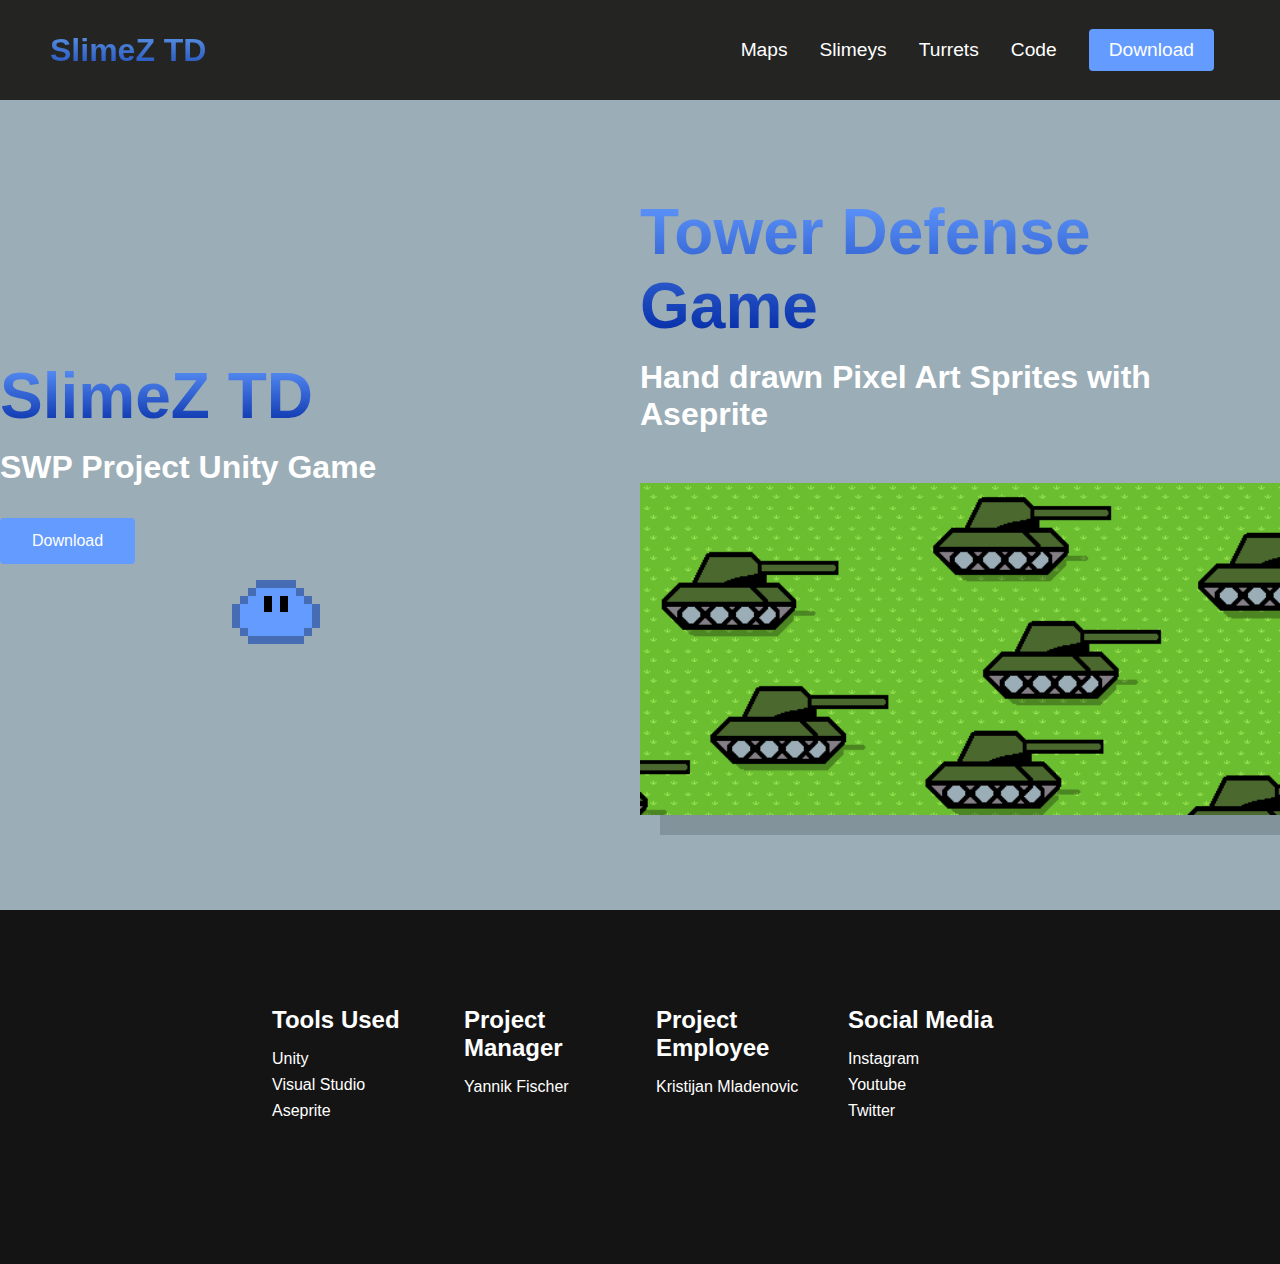
==== index.html @ 140e760e "init" ====
<!DOCTYPE html>
<html lang="en">
  <head>
    <meta charset="UTF-8" />
    <meta http-equiv="X-UA-Compatible" content="IE=edge" />
    <meta name="viewport" content="width=device-width, initial-scale=1.0" />
    <title>SlimeZ TD</title>
    <link rel="stylesheet" href="/styles.css" />
  </head>
  <body>
    <nav class="navbar">
      <div class="navbar_container">
        <a href="/" id="navbar_logo">SlimeZ TD</a>
        <ul class="navbar_menu">
          <li class="navbar_item">
            <a href="/maps.html" class="navbar_links">Maps</a>
          </li>
          <li class="navbar_item">
            <a href="/slimeys.html" class="navbar_links">Slimeys</a>
          </li>
          <li class="navbar_item">
            <a href="/turrets.html" class="navbar_links">Turrets</a>
          </li>
          <li class="navbar_item">
            <a href="/code.html" class="navbar_links">Code</a>
          </li>
          <li class="navbar_btn">
            <a href="./SlimeZ TD.zip" class="button">Download</a>
          </li>
        </ul>
      </div>
    </nav>
    <div class="main">
      <div class="main_container">
        <div class="main_content">
          <h1>SlimeZ TD</h1>
          <p>SWP Project Unity Game</p>
          <button class="main_btn">
            <a href="./SlimeZ TD.zip">Download</a>
          </button>
          <div class="main_img-container">
            <img src="/images/SlimeZTDIcon.png" alt="pic" id="main_img" />
          </div>
        </div>
        <div class="second_main_content">
          <h1>Tower Defense Game</h1>
          <h2>Hand drawn Pixel Art Sprites with Aseprite</h2>
          <img
            src="/images/TitleScreenBackground.png"
            alt="pic"
            id="second_img"
          />
        </div>
      </div>
    </div>

    <div class="footer__container">
      <div class="footer__links">
        <div class="footer__link--wrapper">
          <div class="footer__link--items">
            <h2>Tools Used</h2>
            <a href="/">Unity</a>
            <a href="/">Visual Studio</a>
            <a href="/">Aseprite</a>
          </div>
          <div class="footer__link--items">
            <h2>Project Manager</h2>
            <a href="/">Yannik Fischer</a>
          </div>
        </div>
        <div class="footer__link--wrapper">
          <div class="footer__link--items">
            <h2>Project Employee</h2>
            <a href="/">Kristijan Mladenovic</a>
          </div>
          <div class="footer__link--items">
            <h2>Social Media</h2>
            <a href="https://www.instagram.com/bellapoarch/">Instagram</a>
            <a href="https://www.youtube.com/user/PewDiePie">Youtube</a>
            <a href="https://twitter.com/bunnydelphine">Twitter</a>
          </div>
        </div>
      </div>
      <div class="social__media">
        <div class="social__media--wrap"></div>
      </div>
    </div>
  </body>
</html>
---- styles.css ----
* {
  box-sizing: border-box;
  margin: 0;
  padding: 0;
  font-family: sans-serif;
}

.navbar {
  background: #242423;
  height: 100px;
  display: flex;
  justify-content: center;
  align-items: center;
  font-size: 1.2rem;
  position: sticky;
  top: 0;
  z-index: 999;
}

.navbar_container {
  display: flex;
  justify-content: space-between;
  height: 80%;
  z-index: 1;
  width: 100%;
  max-width: 1500px;
  margin: 0 auto;
  padding: 0 50px;
}

#navbar_logo {
  background-color: #639bff;
  background-image: linear-gradient(to top, #0027a2 0%, #80c0ff 100%);
  background-size: 100%;
  -webkit-background-clip: text;
  -moz-background-clip: text;
  -webkit-text-fill-color: transparent;
  -moz-text-fill-color: transparent;
  display: flex;
  align-items: center;
  cursor: pointer;
  text-decoration: none;
  font-size: 2rem;
  font-weight: bold;
}

.navbar_menu {
  display: flex;
  align-items: center;
  list-style: none;
  text-align: center;
}

.navbar_item {
  height: 80px;
}

.navbar_links {
  color: #fff;
  display: flex;
  align-items: center;
  justify-content: center;
  text-decoration: none;
  padding: 0 1rem;
  height: 100%;
}

.navbar_links:hover {
  color: #639bff;
  transition: 0.3s ease;
}

.navbar_btn {
  display: flex;
  justify-content: center;
  align-items: center;
  padding: 0 1rem;
  width: 100%;
}

.button {
  display: flex;
  justify-content: center;
  align-items: center;
  text-decoration: none;
  padding: 10px 20px;
  height: 100%;
  width: 100%;
  border: none;
  outline: none;
  border-radius: 4px;
  background: #639bff;
  color: #fff;
}

.button:hover {
  background: #194ba8;
  transition: 0.3s ease;
}

.main {
  background: #9badb7;
  width: 100%;
}

.main_container {
  display: grid;
  grid-template-columns: 1fr 1fr;
  align-items: center;
  justify-content: space-around;
  margin: auto;
  height: 90vh;
  background-color: #9badb7;
  z-index: 1;
  width: 100%;
  max-width: 1500px;
  padding-bottom: 0 50px;
}

.main_content h1 {
  font-size: 4rem;
  background-color: #639bff;
  background-image: linear-gradient(to top, #0027a2 0%, #639bff 100%);
  background-size: 100%;
  -webkit-background-clip: text;
  -moz-background-clip: text;
  -webkit-text-fill-color: transparent;
  -moz-text-fill-color: transparent;
  cursor: pointer;
}

.main_content p {
  margin-top: 1rem;
  font-size: 2rem;
  font-weight: 700;
  color: #fff;
  cursor: pointer;
}

.main_btn {
  font-size: 1rem;
  background: #639bff;
  padding: 14px 32px;
  border: none;
  border-radius: 4px;
  color: #fff;
  margin-top: 2rem;
  cursor: pointer;
  position: relative;
  transition: all 0.35s;
  outline: none;
}

.main_btn a {
  position: relative;
  z-index: 2;
  color: #fff;
  text-decoration: none;
}

.main_btn:after {
  position: absolute;
  content: "";
  top: 0;
  left: 0;
  width: 0;
  height: 100%;
  background: #4837ff;
  transition: all 0.35s;
  border-radius: 4px;
}

.main_btn:hover {
  color: #fff;
}

.main_btn:hover:after {
  width: 100%;
}

.main_img-container {
  text-align: center;
  justify-self: center;
}

#main_img {
  height: 50%;
  width: 50%;
  display: flex;
  cursor: pointer;
}

.second_main_content h1 {
  align-items: flex-start;
  font-size: 4rem;
  background-color: #639bff;
  background-image: linear-gradient(to top, #0027a2 0%, #639bff 100%);
  background-size: 100%;
  -webkit-background-clip: text;
  -moz-background-clip: text;
  -webkit-text-fill-color: transparent;
  -moz-text-fill-color: transparent;
  cursor: pointer;
}

.second_main_content h2 {
  align-items: flex-start;
  margin-top: 1rem;
  font-size: 2rem;
  font-weight: 700;
  color: #fff;
  cursor: pointer;
}

#second_img {
  margin-top: 50px;
  height: 100%;
  width: 100%;
  display: flex;
  position: relative;
  border-radius: 0% 0% 0% 0% / 0% 0% 0% 0%;
  box-shadow: 20px 20px rgba(0, 0, 0, 0.15);
  transition: all 0.4s ease;
  cursor: pointer;
}

#second_img:hover {
  border-radius: 0% 0% 50% 50% / 0% 0% 5% 5%;
  box-shadow: 10px 10px rgba(0, 0, 0, 0.25);
  cursor: pointer;
}

.footer__container {
  background-color: #141414;
  padding: 5rem 0;
  display: flex;
  flex-direction: column;
  justify-content: center;
  align-items: center;
}

#footer__logo {
  color: #fff;
  display: flex;
  align-items: center;
  cursor: pointer;
  text-decoration: none;
  font-size: 2rem;
}

.footer__links {
  width: 100%;
  max-width: 1000px;
  display: flex;
  justify-content: center;
}

.footer__link--wrapper {
  display: flex;
}

.footer__link--items {
  display: flex;
  flex-direction: column;
  align-items: flex-start;
  margin: 16px;
  text-align: left;
  width: 160px;
  box-sizing: border-box;
}

.footer__link--items h2 {
  margin-bottom: 16px;
  cursor: pointer;
}

.footer__link--items > h2 {
  color: #fff;
}

.footer__link--items a {
  color: #fff;
  text-decoration: none;
  margin-bottom: 0.5rem;
}

.footer__link--items a:hover {
  color: #639bff;
  transition: 0.2s ease-out;
}

.social__icon--link {
  color: #fff;
  font-size: 24px;
}

.social__media {
  max-width: 1000px;
  width: 100%;
}

.social__media--wrap {
  display: flex;
  justify-content: space-between;
  align-items: center;
  width: 90%;
  max-width: 1000px;
  margin: 40px auto 0 auto;
}

.social__icons {
  display: flex;
  justify-content: space-between;
  align-items: center;
  width: 240px;
}

.social__logo {
  color: #fff;
  justify-self: flex-start;
  margin-left: 20px;
  cursor: pointer;
  text-decoration: none;
  font-size: 2rem;
  display: flex;
  align-items: center;
  margin-bottom: 16px;
}

.website__rights {
  color: #fff;
}

.maps_main {
  background: #9badb7;
  display: flex;
  flex-direction: column;
  align-items: center;
  height: 100vh;
}

.maps_main h1 {
  margin-top: 30px;
  align-items: flex-start;
  font-size: 4rem;
  background-color: #639bff;
  background-image: linear-gradient(to top, #0027a2 0%, #639bff 100%);
  background-size: 100%;
  -webkit-background-clip: text;
  -moz-background-clip: text;
  -webkit-text-fill-color: transparent;
  -moz-text-fill-color: transparent;
  cursor: pointer;
}

.maps_container {
  display: flex;
  justify-content: center;
  flex-wrap: wrap;
  align-items: center;
  margin-top: 30px;
}

.maps_card {
  margin-top: 100px;
  margin: 4rem;
  height: 400px;
  width: 690px;
  display: flex;
  position: relative;
  border-radius: 0% 0% 0% 0% / 0% 0% 0% 0%;
  box-shadow: 20px 20px rgba(0, 0, 0, 0.15);
  transition: all 0.4s ease;
  cursor: pointer;
  background-size: cover;
  color: #fff;
  flex-direction: column;
  justify-content: center;
  align-items: center;
  background-image: url("images/GrassBackground.png");
}

.maps_card:nth-child(2) {
  background-image: url("images/Background.png");
}

.maps_card:hover {
  border-radius: 0% 0% 50% 50% / 0% 0% 5% 5%;
  box-shadow: 10px 10px rgba(0, 0, 0, 0.25);
  cursor: pointer;
}

.maps_card h2 {
  margin-left: 75px;
  margin-top: 350px;
  font-size: 1.5rem;
  color: #fff;
}

.code_main {
  background: #9badb7;
  height: 110vh;
}

.code_main_container {
  margin-top: 50px;
  width: 50%;
  overflow: visible;
}

.code_main_container h1 {
  margin-left: 50px;
}

.code_main_container_text p {
  margin-left: 50px;
  margin-top: 30px;
  border-left: 5px solid #0027a2;
  background-color: #8cb6ff;
}

.slimeys_main {
  background: #9badb7;
  height: 115vh;
}

.slimey_main_container {
  margin-top: 50px;
  margin-left: 50px;
  width: 50%;
  overflow: visible;
}

.slimey_main_container h1 {
  background-color: #639bff;
  background-image: linear-gradient(to top, #0027a2 0%, #3a9cff 100%);
  background-size: 100%;
  -webkit-background-clip: text;
  -moz-background-clip: text;
  -webkit-text-fill-color: transparent;
  -moz-text-fill-color: transparent;
  display: flex;
  align-items: center;
  cursor: pointer;
  text-decoration: none;
  font-size: 2rem;
  font-weight: bold;
}

.slimey_main_container p {
  margin-left: 50px;
  margin-top: 30px;
  border-left: 5px solid #0027a2;
  background-color: #8cb6ff;
  font-size: 1.5rem;
  color: #131313;
}

.turrets_main {
  background: #9badb7;
  height: 110vh;
}

.turrets_main_container {
  margin-top: 50px;
  margin-left: 50px;
  width: 50%;
  overflow: visible;
}

.turrets_main_container h1 {
  background-color: #639bff;
  background-image: linear-gradient(to top, #0027a2 0%, #3a9cff 100%);
  background-size: 100%;
  -webkit-background-clip: text;
  -moz-background-clip: text;
  -webkit-text-fill-color: transparent;
  -moz-text-fill-color: transparent;
  display: flex;
  align-items: center;
  cursor: pointer;
  text-decoration: none;
  font-size: 2rem;
  font-weight: bold;
}

.turrets_main_container p {
  margin-left: 50px;
  margin-top: 30px;
  border-left: 5px solid #0027a2;
  background-color: #8cb6ff;
  font-size: 1.5rem;
  color: #131313;
}

body {
  background: #9badb7; /*hier problem so*/
}
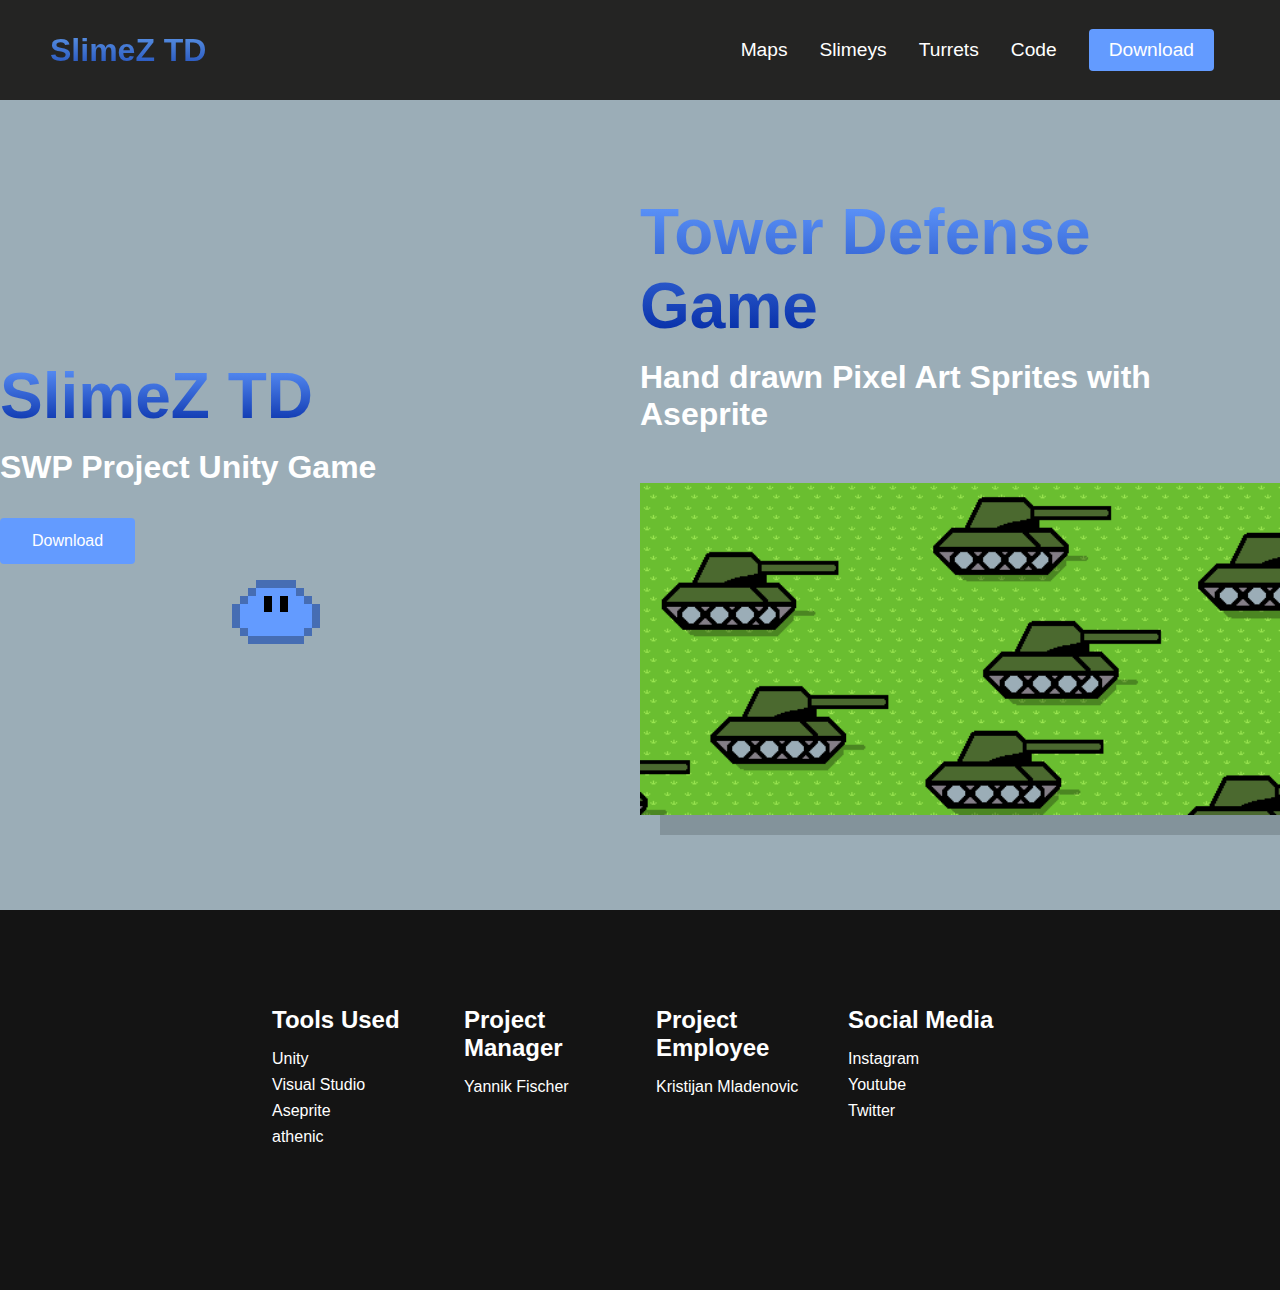
==== commit 7c4b84b5: "XD" ====
--- a/index.html
+++ b/index.html
@@ -62,6 +62,7 @@
             <a href="/">Unity</a>
             <a href="/">Visual Studio</a>
             <a href="/">Aseprite</a>
+            <a href="/">athenic</a>
           </div>
           <div class="footer__link--items">
             <h2>Project Manager</h2>
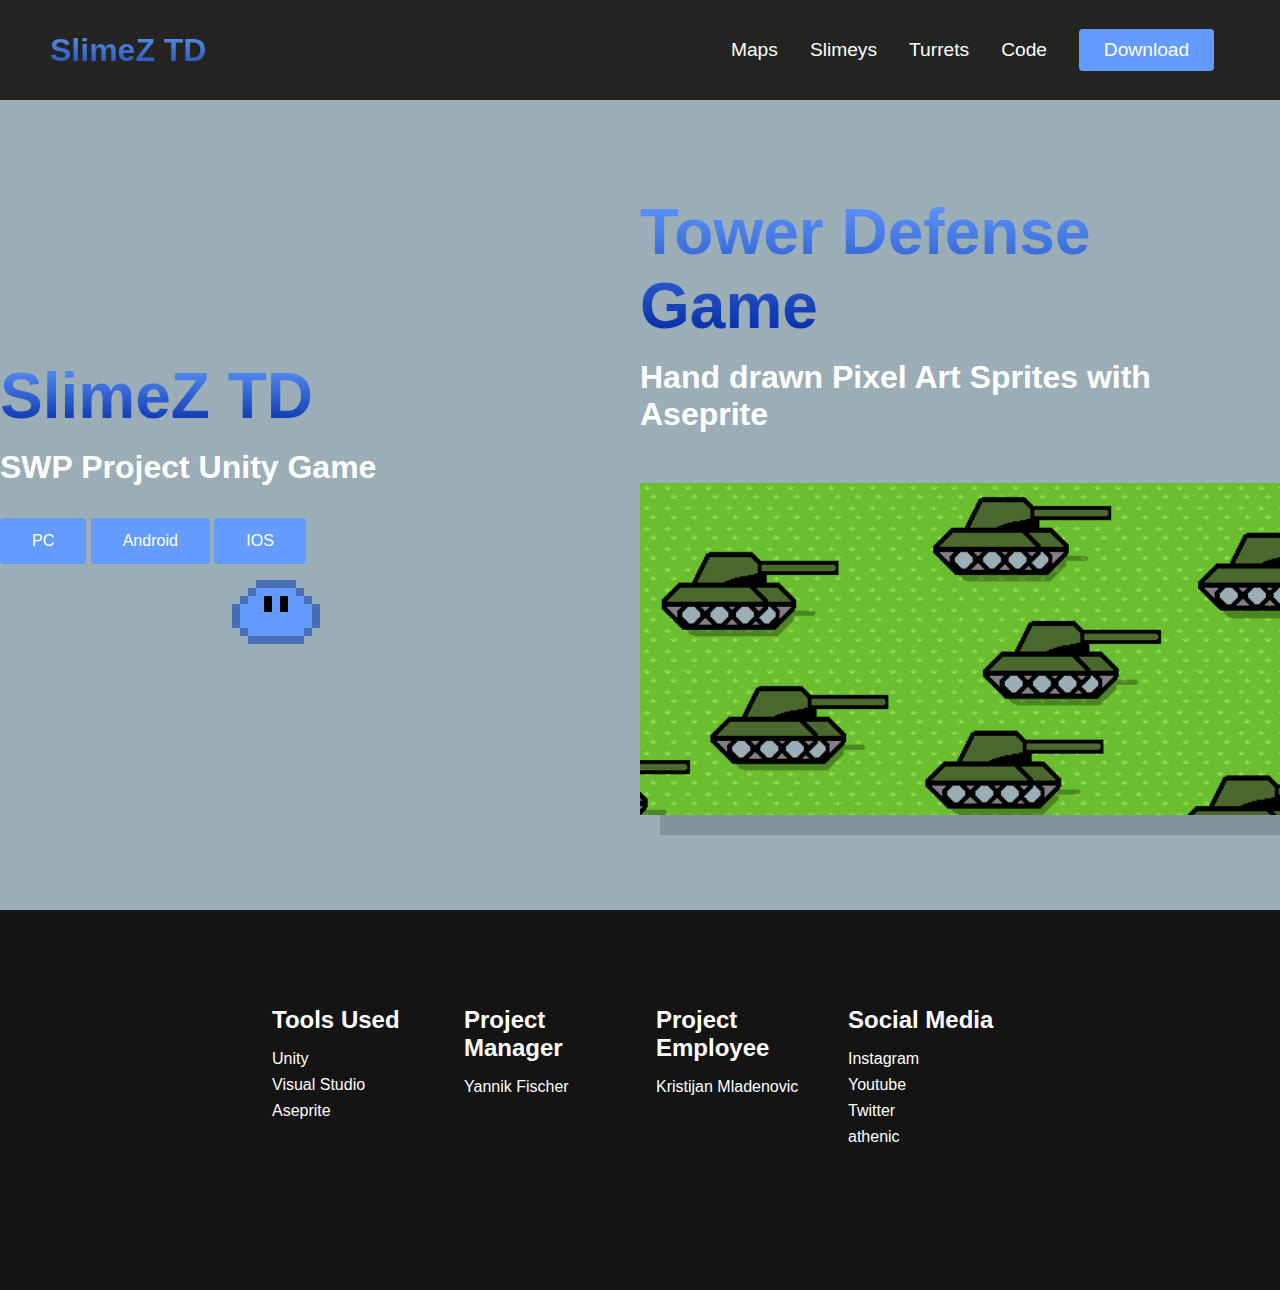
==== commit 21db7c92: "mobile thing" ====
--- a/index.html
+++ b/index.html
@@ -6,11 +6,17 @@
     <meta name="viewport" content="width=device-width, initial-scale=1.0" />
     <title>SlimeZ TD</title>
     <link rel="stylesheet" href="/styles.css" />
+    <link rel="shortcut icon" href="/images/SlimeZTDIcon.png" />
   </head>
   <body>
     <nav class="navbar">
       <div class="navbar_container">
         <a href="/" id="navbar_logo">SlimeZ TD</a>
+        <div class="navbar_toggle" id="mobile-menu">
+          <span class="bar"></span>
+          <span class="bar"></span>
+          <span class="bar"></span>
+        </div>
         <ul class="navbar_menu">
           <li class="navbar_item">
             <a href="/maps.html" class="navbar_links">Maps</a>
@@ -27,7 +33,10 @@
           <li class="navbar_btn">
             <a href="./SlimeZ TD.zip" class="button">Download</a>
           </li>
-        </ul>
+          <!--<li class="navbar_sign_in">
+            <a href="/sign_in.html" class="button">Sign In</a>
+          </li>
+        --></ul>
       </div>
     </nav>
     <div class="main">
@@ -36,7 +45,13 @@
           <h1>SlimeZ TD</h1>
           <p>SWP Project Unity Game</p>
           <button class="main_btn">
-            <a href="./SlimeZ TD.zip">Download</a>
+            <a href="./SlimeZ TD.zip">PC</a>
+          </button>
+          <button class="main_btn">
+            <a href="./SlimeZ TD Android.zip">Android</a>
+          </button>
+          <button class="main_btn">
+            <a href="./SlimeZ TD IOS.zip">IOS</a>
           </button>
           <div class="main_img-container">
             <img src="/images/SlimeZTDIcon.png" alt="pic" id="main_img" />
@@ -62,7 +77,6 @@
             <a href="/">Unity</a>
             <a href="/">Visual Studio</a>
             <a href="/">Aseprite</a>
-            <a href="/">athenic</a>
           </div>
           <div class="footer__link--items">
             <h2>Project Manager</h2>
@@ -79,6 +93,7 @@
             <a href="https://www.instagram.com/bellapoarch/">Instagram</a>
             <a href="https://www.youtube.com/user/PewDiePie">Youtube</a>
             <a href="https://twitter.com/bunnydelphine">Twitter</a>
+            <a href="/">athenic</a>
           </div>
         </div>
       </div>
@@ -86,5 +101,7 @@
         <div class="social__media--wrap"></div>
       </div>
     </div>
+
+    <script src="script.js"></script>
   </body>
 </html>
--- a/styles.css
+++ b/styles.css
@@ -85,7 +85,7 @@
   text-decoration: none;
   padding: 10px 20px;
   height: 100%;
-  width: 100%;
+  width: 135px;
   border: none;
   outline: none;
   border-radius: 4px;
@@ -96,6 +96,101 @@
 .button:hover {
   background: #194ba8;
   transition: 0.3s ease;
+}
+
+@media screen and (max-width: 960px) {
+  .navbar_container {
+    display: flex;
+    justify-content: space-between;
+    height: 80px;
+    z-index: 1;
+    width: 100%;
+    max-width: 1300px;
+    padding: 0;
+  }
+
+  .navbar_menu {
+    display: grid;
+    grid-template-columns: auto;
+    margin: 0;
+    width: 100%;
+    position: absolute;
+    top: -1000px;
+    opacity: 0;
+    transition: all 0.5s ease;
+    height: 50vh;
+    z-index: -1;
+  }
+
+  .navbar_menu.active {
+    background: #131313;
+    top: 100%;
+    opacity: 1;
+    transition: all 0.5s ease;
+    z-index: 99;
+    height: 65vh;
+    font-size: 1.6rem;
+  }
+
+  #navbar_logo {
+    padding-left: 25px;
+  }
+
+  .navbar_toggle .bar {
+    width: 25px;
+    height: 3px;
+    margin: 5px auto;
+    transition: all 0.3s ease-in-out;
+    background: #fff;
+  }
+
+  .navbar_item {
+    width: 100%;
+  }
+
+  .navbar_links {
+    text-align: center;
+    padding: 2rem;
+    width: 100%;
+    display: table;
+  }
+
+  #mobile-menu {
+    position: absolute;
+    top: 20%;
+    right: 5%;
+    transform: translate(5%, 20%);
+  }
+
+  .navbar_btn {
+    padding-bottom: 2rem;
+  }
+
+  .button {
+    display: flex;
+    justify-content: center;
+    align-items: center;
+    width: 80%;
+    height: 80px;
+    margin: 0;
+  }
+
+  .navbar_toggle .bar {
+    display: block;
+    cursor: pointer;
+  }
+
+  #mobile-menu.is-active .bar:nth-child(2) {
+    opacity: 0;
+  }
+
+  #mobile-menu.is-active .bar:nth-child(1) {
+    transform: translateY(8px) rotate(45deg);
+  }
+
+  #mobile-menu.is-active .bar:nth-child(3) {
+    transform: translateY(-8px) rotate(-45deg);
+  }
 }
 
 .main {
@@ -190,6 +285,50 @@
   cursor: pointer;
 }
 
+@media screen and (max-width: 768px) {
+  .main_container {
+    display: grid;
+    grid-template-columns: auto;
+    align-items: center;
+    justify-self: center;
+    width: 100%;
+    margin: 0 auto;
+    height: 190vh;
+  }
+
+  .main_content {
+    text-align: center;
+    margin-bottom: 1rem;
+  }
+
+  .main_content h1 {
+    font-size: 4.5rem;
+    margin-top: 2rem;
+  }
+
+  .main_content h2 {
+    font-size: 3rem;
+  }
+
+  .main_content p {
+    font-size: 2rem;
+    margin-top: 1rem;
+  }
+
+  #main_img {
+    margin-left: 25%;
+  }
+
+  .main_btn {
+    padding: 35px 75px;
+    font-size: 1.75rem;
+  }
+
+  .second_main_content {
+    text-align: center;
+  }
+}
+
 .second_main_content h1 {
   align-items: flex-start;
   font-size: 4rem;
@@ -287,6 +426,28 @@
 .footer__link--items a:hover {
   color: #639bff;
   transition: 0.2s ease-out;
+}
+
+@media screen and (max-width: 820px) {
+  .footer__links {
+    padding-top: 2rem;
+  }
+
+  #footer__logo {
+    margin-bottom: 2rem;
+  }
+
+  .website__rights {
+    margin-bottom: 2rem;
+  }
+
+  .footer__link--wrapper {
+    flex-direction: column;
+  }
+
+  .social__media--wrap {
+    flex-direction: column;
+  }
 }
 
 .social__icon--link {
@@ -397,9 +558,35 @@
   color: #fff;
 }
 
+@media screen and (max-width: 960px) {
+  .maps_main h1 {
+    text-align: center;
+  }
+
+  .maps_card {
+    background-size: 60%;
+    background-repeat: no-repeat;
+    background-position: center;
+    border-radius: 0% 0% 0% 0% / 0% 0% 0% 0%;
+    box-shadow: 0px 0px rgba(0, 0, 0, 0.15);
+    transition: all 0.4s ease;
+    margin: 1rem;
+  }
+
+  .maps_card h2 {
+    margin-left: 0px;
+  }
+
+  .maps_card:hover {
+    border-radius: 0% 0% 50% 50% / 0% 0% 5% 5%;
+    box-shadow: 0px 0px rgba(0, 0, 0, 0.25);
+    cursor: pointer;
+  }
+}
+
 .code_main {
   background: #9badb7;
-  height: 110vh;
+  height: 1665vh;
 }
 
 .code_main_container {
@@ -409,6 +596,19 @@
 }
 
 .code_main_container h1 {
+  background-color: #639bff;
+  background-image: linear-gradient(to top, #0027a2 0%, #3a9cff 100%);
+  background-size: 100%;
+  -webkit-background-clip: text;
+  -moz-background-clip: text;
+  -webkit-text-fill-color: transparent;
+  -moz-text-fill-color: transparent;
+  display: flex;
+  align-items: center;
+  cursor: pointer;
+  text-decoration: none;
+  font-size: 2rem;
+  font-weight: bold;
   margin-left: 50px;
 }
 
@@ -417,11 +617,23 @@
   margin-top: 30px;
   border-left: 5px solid #0027a2;
   background-color: #8cb6ff;
+  padding-left: 10px;
+}
+
+@media screen and (max-width: 960px) {
+  .code_main_container p {
+    width: 150%;
+  }
+
+  .code_main_container h1 {
+    width: 160%;
+    text-align: center;
+  }
 }
 
 .slimeys_main {
   background: #9badb7;
-  height: 115vh;
+  height: 130vh;
 }
 
 .slimey_main_container {
@@ -454,6 +666,13 @@
   background-color: #8cb6ff;
   font-size: 1.5rem;
   color: #131313;
+  padding-left: 10px;
+}
+
+@media screen and (max-width: 960px) {
+  .slimey_main_container p {
+    width: 100%;
+  }
 }
 
 .turrets_main {
@@ -491,8 +710,74 @@
   background-color: #8cb6ff;
   font-size: 1.5rem;
   color: #131313;
+  padding-left: 10px;
+}
+
+@media screen and (max-width: 960px) {
+  .turrets_main_container p {
+    width: 130%;
+  }
 }
 
 body {
   background: #9badb7; /*hier problem so*/
 }
+
+.sign_in {
+  width: 480px;
+  position: absolute;
+  top: 50%;
+  left: 50%;
+  transform: translate(-50%, -50%);
+}
+
+.sign_in h1 {
+  background-image: linear-gradient(to top, #0027a2 0%, #3a9cff 100%);
+  -webkit-background-clip: text;
+  -moz-background-clip: text;
+  -webkit-text-fill-color: transparent;
+  -moz-text-fill-color: transparent;
+  font-size: 4rem;
+  float: left;
+  margin-bottom: 50px;
+}
+
+.textbox {
+  width: 100%;
+  border-bottom: 2px solid #3a9cff;
+  overflow: hidden;
+  padding: 20px 0;
+  margin: 20px 0;
+}
+
+.textbox input {
+  border: none;
+  outline: none;
+  background: none;
+  color: 131313;
+  font-size: 32px;
+  width: 91%;
+  margin: 0 20px;
+  float: left;
+}
+
+.sign_in_btn {
+  width: 80%;
+  background: none;
+  border: none;
+  color: #0027a2;
+  padding: 10px;
+  margin: 8px 0;
+  outline: none;
+  font-size: 2rem;
+  cursor: pointer;
+  margin-left: 10%;
+  border-radius: 15px;
+  background-color: #90c7fd;
+  font-weight: bold;
+}
+
+.sign_in_btn:hover {
+  transition: 0.4s ease;
+  background: #4093e6;
+}
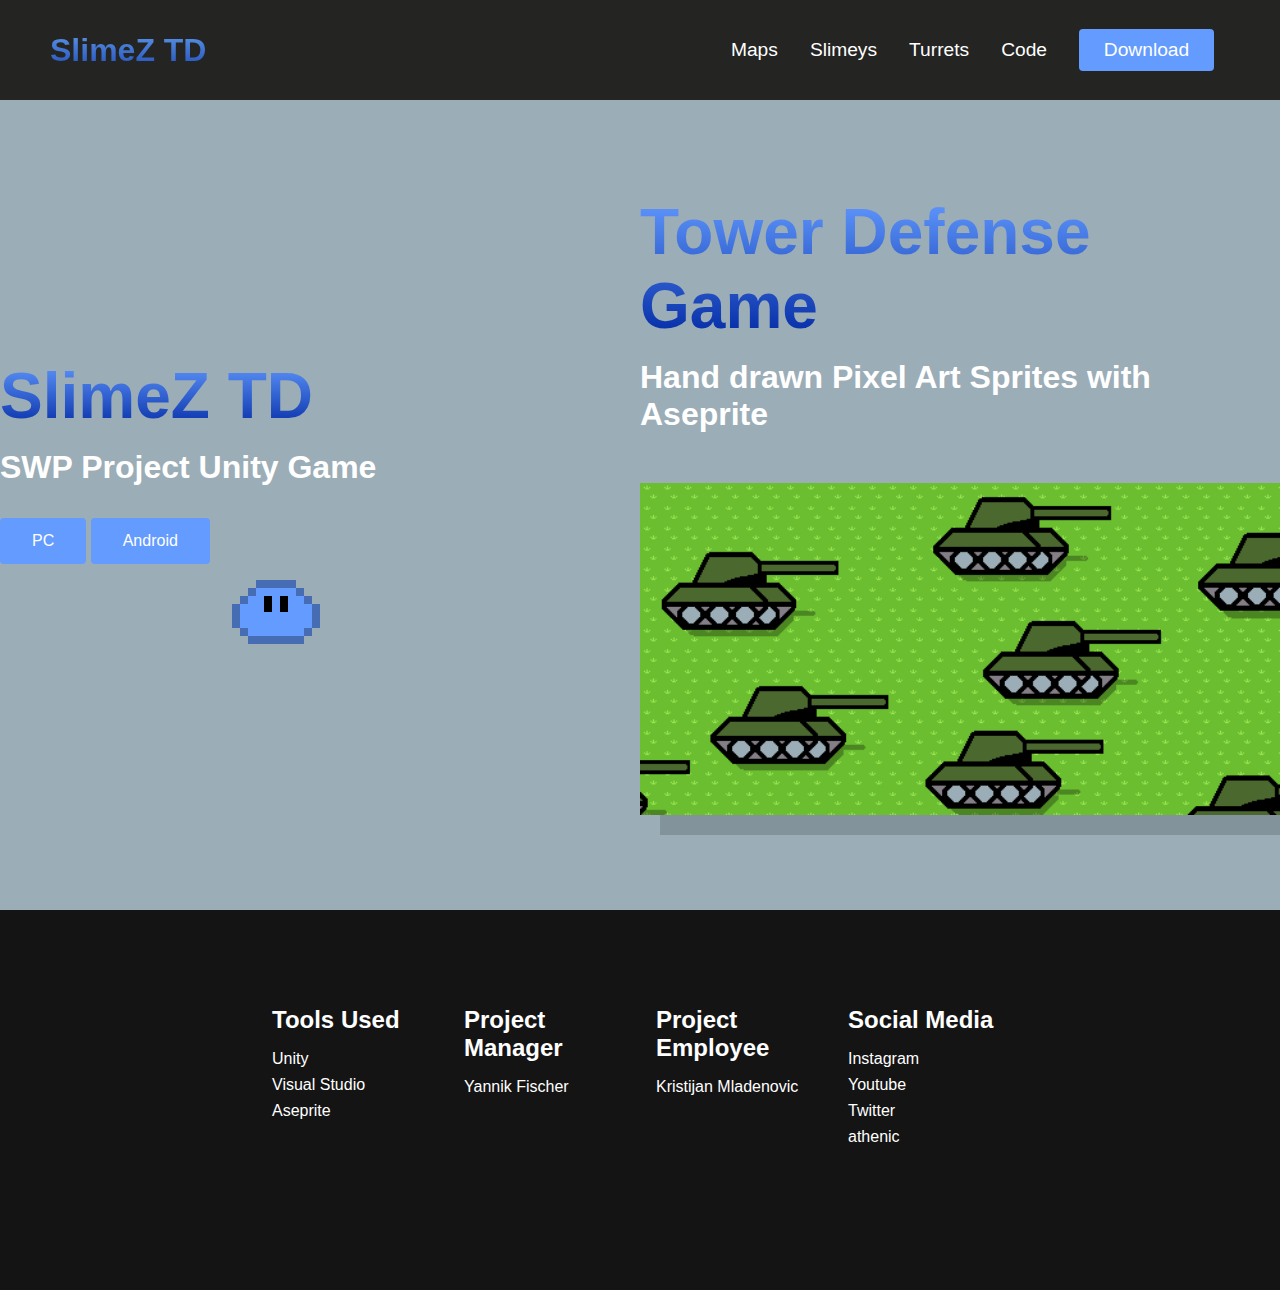
==== commit 1fef8f9d: "Update index.html" ====
--- a/index.html
+++ b/index.html
@@ -49,9 +49,6 @@
           </button>
           <button class="main_btn">
             <a href="./SlimeZ TD Android.zip">Android</a>
-          </button>
-          <button class="main_btn">
-            <a href="./SlimeZ TD IOS.zip">IOS</a>
           </button>
           <div class="main_img-container">
             <img src="/images/SlimeZTDIcon.png" alt="pic" id="main_img" />
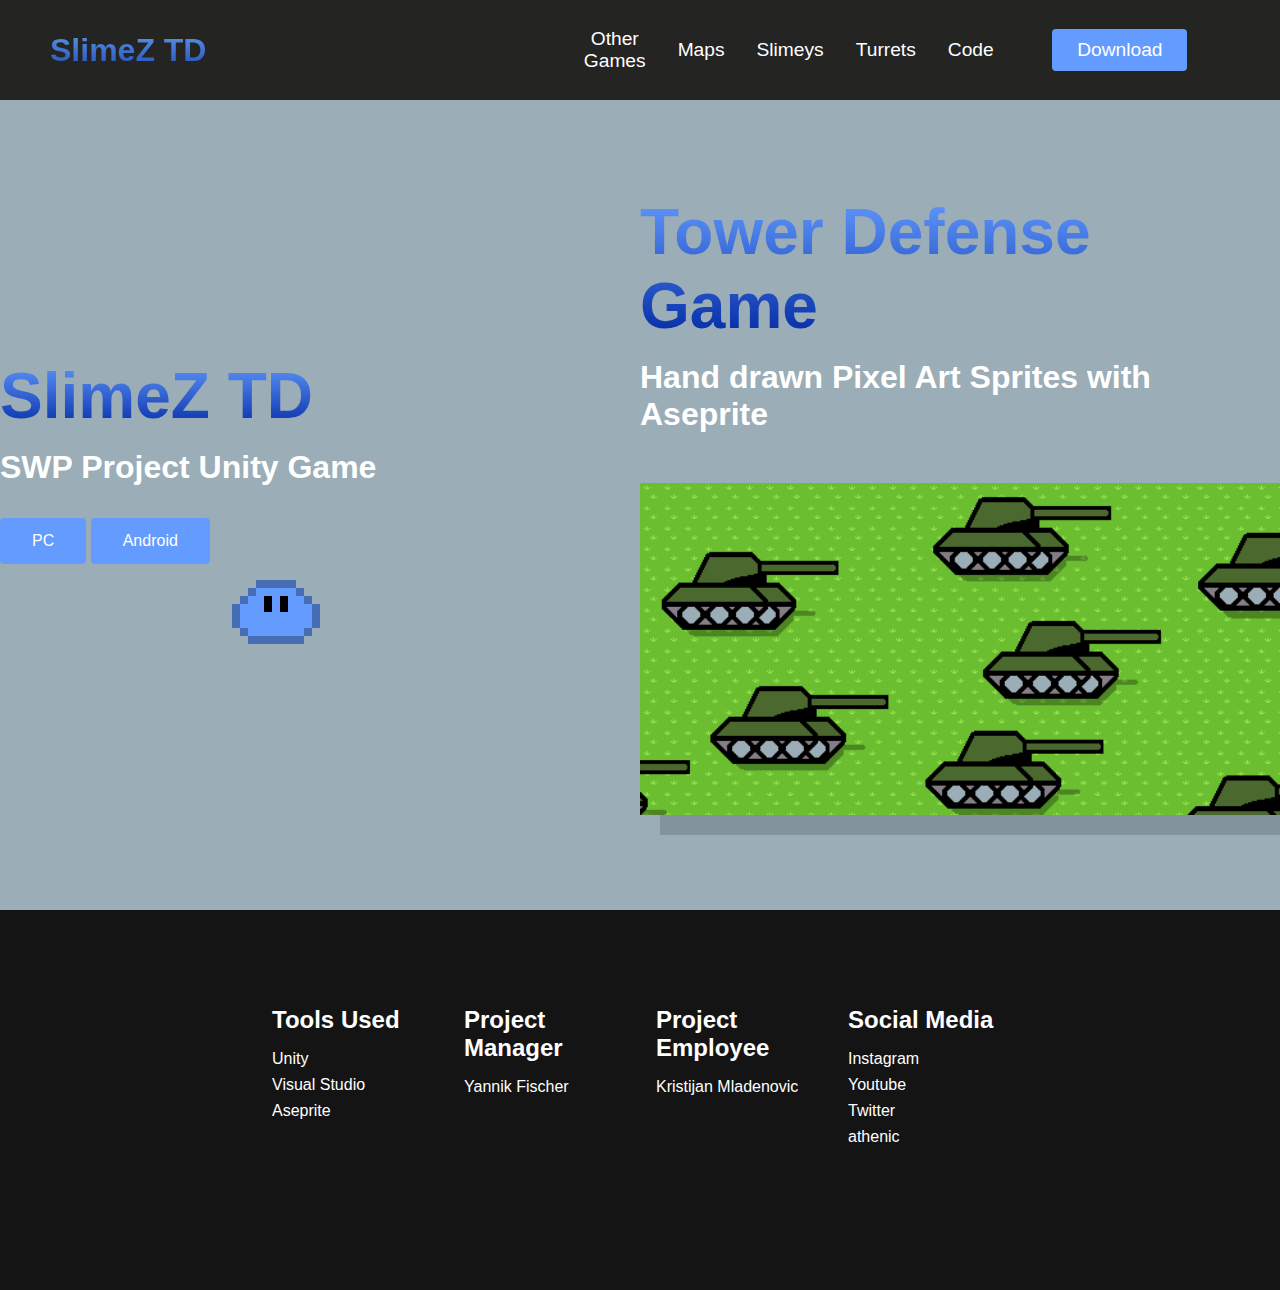
==== commit 6e23cb57: "Icons and Games Site" ====
--- a/index.html
+++ b/index.html
@@ -19,6 +19,9 @@
         </div>
         <ul class="navbar_menu">
           <li class="navbar_item">
+            <a href="/games.html" class="navbar_links">Other Games</a>
+          </li>
+          <li class="navbar_item">
             <a href="/maps.html" class="navbar_links">Maps</a>
           </li>
           <li class="navbar_item">
@@ -31,7 +34,7 @@
             <a href="/code.html" class="navbar_links">Code</a>
           </li>
           <li class="navbar_btn">
-            <a href="./SlimeZ TD.zip" class="button">Download</a>
+            <a href="./SlimeZ TD.zip" class="button" id="button">Download</a>
           </li>
           <!--<li class="navbar_sign_in">
             <a href="/sign_in.html" class="button">Sign In</a>
@@ -45,10 +48,15 @@
           <h1>SlimeZ TD</h1>
           <p>SWP Project Unity Game</p>
           <button class="main_btn">
-            <a href="./SlimeZ TD.zip">PC</a>
+            <a href="SlimeZTD.zip" class="button" download="SlimeZTD">PC</a>
           </button>
           <button class="main_btn">
-            <a href="./SlimeZ TD Android.zip">Android</a>
+            <a
+              href="SlimeZTDAndroid.zip"
+              class="button"
+              download="SlimeZTDAndroid"
+              >Android</a
+            >
           </button>
           <div class="main_img-container">
             <img src="/images/SlimeZTDIcon.png" alt="pic" id="main_img" />
@@ -71,26 +79,28 @@
         <div class="footer__link--wrapper">
           <div class="footer__link--items">
             <h2>Tools Used</h2>
-            <a href="/">Unity</a>
-            <a href="/">Visual Studio</a>
-            <a href="/">Aseprite</a>
+            <a href="https://unity.com/de">Unity</a>
+            <a href="https://visualstudio.microsoft.com/de/">Visual Studio</a>
+            <a href="https://www.aseprite.org/">Aseprite</a>
           </div>
           <div class="footer__link--items">
             <h2>Project Manager</h2>
-            <a href="/">Yannik Fischer</a>
+            <a href="https://www.instagram.com/jaythekk/">Yannik Fischer</a>
           </div>
         </div>
         <div class="footer__link--wrapper">
           <div class="footer__link--items">
             <h2>Project Employee</h2>
-            <a href="/">Kristijan Mladenovic</a>
+            <a href="https://www.instagram.com/dontcallmekrisi/"
+              >Kristijan Mladenovic</a
+            >
           </div>
           <div class="footer__link--items">
             <h2>Social Media</h2>
             <a href="https://www.instagram.com/bellapoarch/">Instagram</a>
             <a href="https://www.youtube.com/user/PewDiePie">Youtube</a>
             <a href="https://twitter.com/bunnydelphine">Twitter</a>
-            <a href="/">athenic</a>
+            <a href="https://github.com/AthenicAustria/athenic-ui">athenic</a>
           </div>
         </div>
       </div>
--- a/styles.css
+++ b/styles.css
@@ -78,7 +78,7 @@
   width: 100%;
 }
 
-.button {
+#button {
   display: flex;
   justify-content: center;
   align-items: center;
@@ -93,7 +93,7 @@
   color: #fff;
 }
 
-.button:hover {
+#button:hover {
   background: #194ba8;
   transition: 0.3s ease;
 }
@@ -166,7 +166,7 @@
     padding-bottom: 2rem;
   }
 
-  .button {
+  #button {
     display: flex;
     justify-content: center;
     align-items: center;
@@ -367,6 +367,18 @@
   border-radius: 0% 0% 50% 50% / 0% 0% 5% 5%;
   box-shadow: 10px 10px rgba(0, 0, 0, 0.25);
   cursor: pointer;
+}
+
+@media screen and (max-width: 768px) {
+  #second_img {
+    border-radius: 0% 0% 0% 0% / 0% 0% 0% 0%;
+    box-shadow: 0px 0px rgba(0, 0, 0, 0.15);
+  }
+
+  #second_img:hover {
+    border-radius: 0% 0% 50% 50% / 0% 0% 5% 5%;
+    box-shadow: 0px 0px rgba(0, 0, 0, 0.15);
+  }
 }
 
 .footer__container {
@@ -618,11 +630,13 @@
   border-left: 5px solid #0027a2;
   background-color: #8cb6ff;
   padding-left: 10px;
+  white-space: pre-wrap;
 }
 
 @media screen and (max-width: 960px) {
   .code_main_container p {
     width: 150%;
+    word-wrap: break-word;
   }
 
   .code_main_container h1 {
@@ -633,7 +647,7 @@
 
 .slimeys_main {
   background: #9badb7;
-  height: 130vh;
+  height: 138vh;
 }
 
 .slimey_main_container {
@@ -660,7 +674,7 @@
 }
 
 .slimey_main_container p {
-  margin-left: 50px;
+  margin-left: 120px;
   margin-top: 30px;
   border-left: 5px solid #0027a2;
   background-color: #8cb6ff;
@@ -669,15 +683,32 @@
   padding-left: 10px;
 }
 
+.slimey_wrapper {
+  width: 100%;
+  overflow: hidden;
+}
+
+#slimeysSlimey {
+  width: 100px;
+  height: 100px;
+  float: left;
+  margin-top: 20px;
+}
+
 @media screen and (max-width: 960px) {
   .slimey_main_container p {
     width: 100%;
   }
+
+  .slimey_main_container {
+    margin-left: 30px;
+    margin-top: 30px;
+  }
 }
 
 .turrets_main {
   background: #9badb7;
-  height: 110vh;
+  height: 144vh;
 }
 
 .turrets_main_container {
@@ -704,7 +735,7 @@
 }
 
 .turrets_main_container p {
-  margin-left: 50px;
+  margin-left: 120px;
   margin-top: 30px;
   border-left: 5px solid #0027a2;
   background-color: #8cb6ff;
@@ -713,9 +744,26 @@
   padding-left: 10px;
 }
 
+.turrets_wrapper {
+  width: 100%;
+  overflow: hidden;
+}
+
+#turretsTurret {
+  width: 100px;
+  height: 100px;
+  float: left;
+  margin-top: 40px;
+}
+
 @media screen and (max-width: 960px) {
   .turrets_main_container p {
     width: 130%;
+  }
+
+  .turrets_main_container {
+    margin-left: 30px;
+    margin-top: 30px;
   }
 }
 
